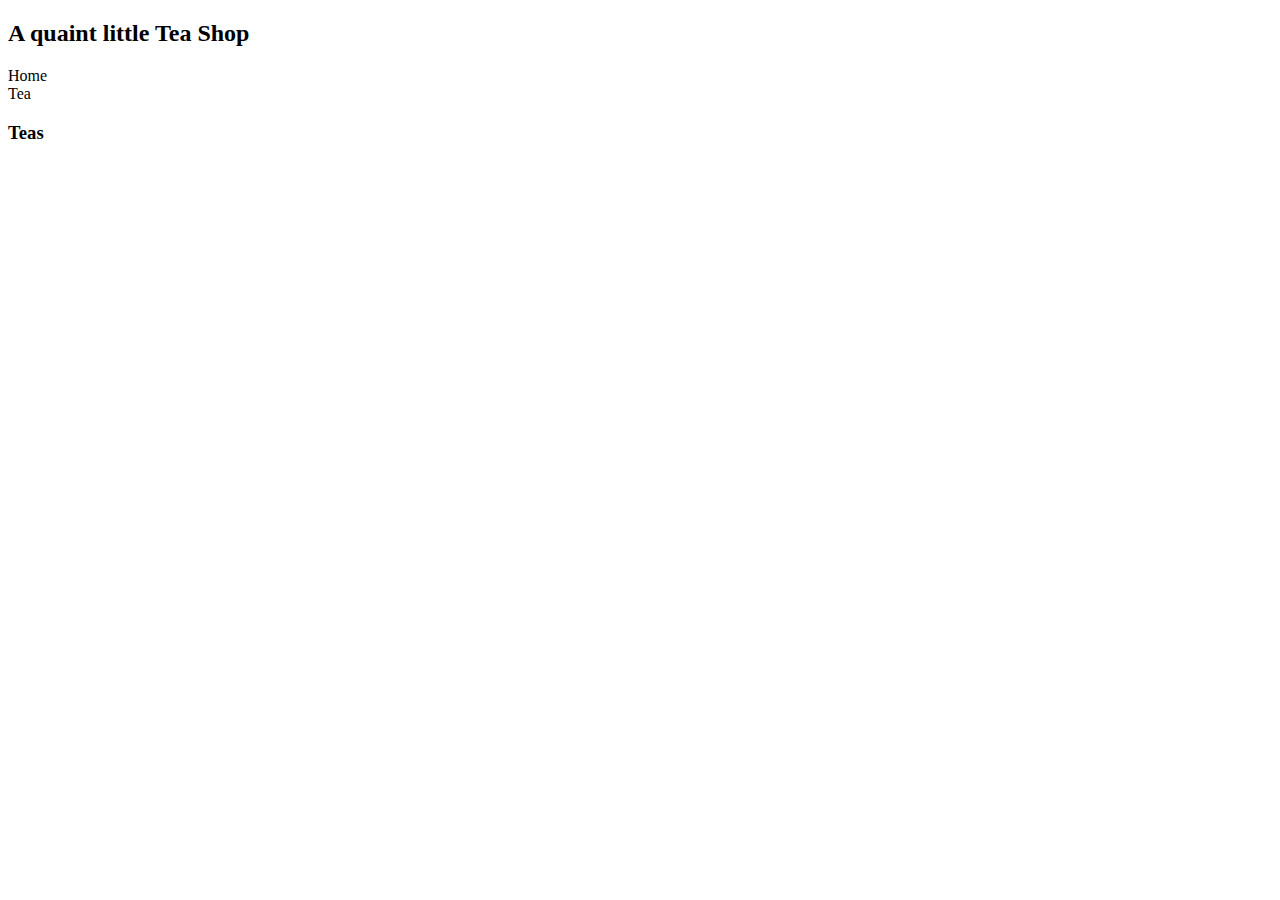
==== tea shop/index.html @ e5c7d677 "added all folders and skeleton code" ====
<!DOCTYPE html>
<html lang="en">
<head>
    <meta charset="UTF-8">
    <meta name="viewport" content="width=device-width, initial-scale=1.0">
    <meta http-equiv="X-UA-Compatible" content="ie=edge">
    <title>Document</title>
    <link rel="stylesheet" href="../common/main.css">
    <link rel="stylesheet" href="../products.css">
</head>
    <header>
    <h2>A quaint little Tea Shop</h2>
    <nav href="../">Home</nav>
    <nav href="products">Tea</nav>
</header>
<body>
<h3>Teas</h3>
<ul id="teas"></ul>
     
</body>
    <script src="products.js" tuype="module"></script>
</html>
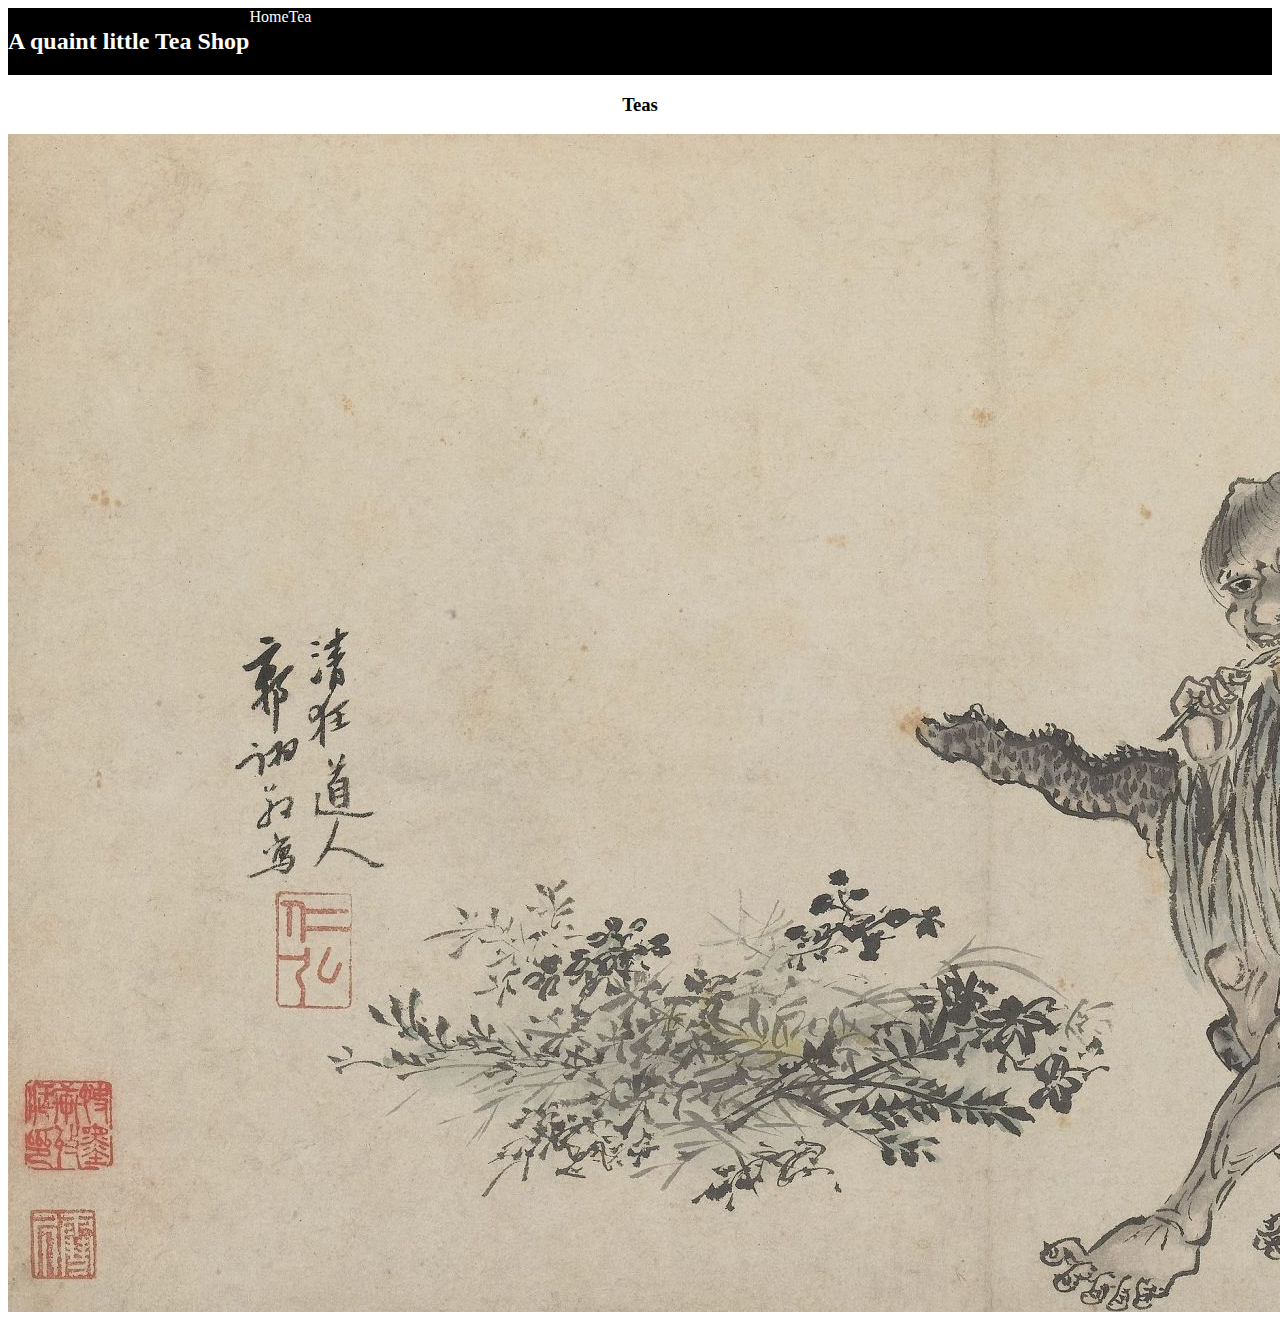
==== commit 81969f7d: "product list js up" ====
--- a/tea shop/index.html
+++ b/tea shop/index.html
@@ -5,17 +5,18 @@
     <meta name="viewport" content="width=device-width, initial-scale=1.0">
     <meta http-equiv="X-UA-Compatible" content="ie=edge">
     <title>Document</title>
-    <link rel="stylesheet" href="../common/main.css">
+    <link rel="stylesheet" href="../tea shop/main.css">
     <link rel="stylesheet" href="../products.css">
 </head>
     <header>
     <h2>A quaint little Tea Shop</h2>
-    <nav href="../">Home</nav>
-    <nav href="products">Tea</nav>
+    <nav href="../">Home </nav>
+    <nav href="products">Tea </nav>
 </header>
 <body>
 <h3>Teas</h3>
 <ul id="teas"></ul>
+<img src="../tea shop/assets/Emperor-Shen-Nong.jpg"       class="tea-master-image"/> 
      
 </body>
     <script src="products.js" tuype="module"></script>
--- a/tea shop/main.css
+++ b/tea shop/main.css
@@ -0,0 +1,26 @@
+*{box-sizing: border-box;}
+
+header {
+    display: flex;
+    justify-content: left;
+    align-items: left;
+    background-color: black;
+    color: white;
+
+}
+
+h2 {
+    font: Garamond;
+    text-align: center;
+}
+
+}
+
+body {
+    background-color: lightseagreen;
+
+}
+h3 {
+    font-size: 36;
+    text-align: center;
+}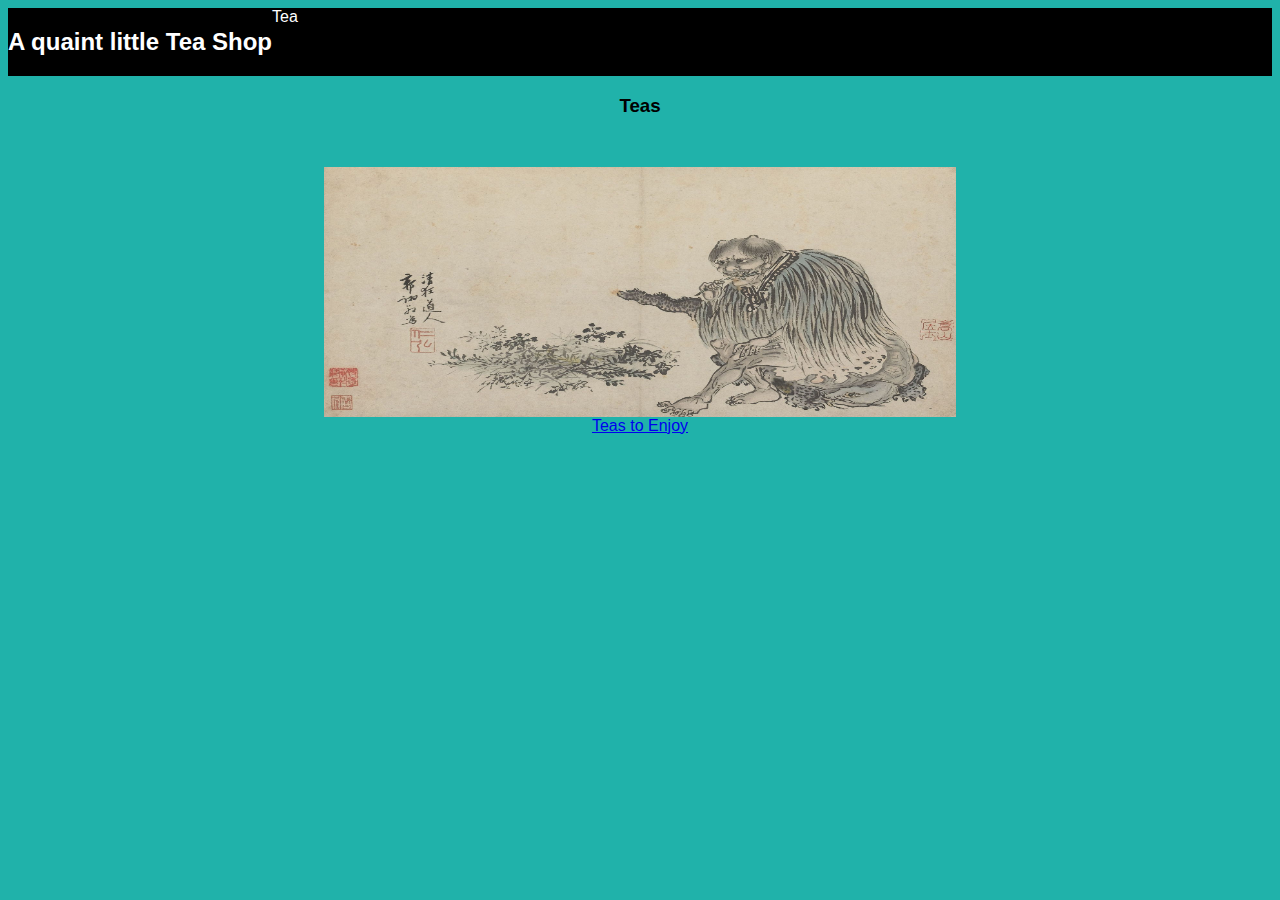
==== commit 9ae91100: "cleaned up css a little" ====
--- a/tea shop/index.html
+++ b/tea shop/index.html
@@ -10,13 +10,13 @@
 </head>
     <header>
     <h2>A quaint little Tea Shop</h2>
-    <nav href="../">Home </nav>
     <nav href="products">Tea </nav>
-</header>
+    </header>
 <body>
 <h3>Teas</h3>
-<ul id="teas"></ul>
-<img src="../tea shop/assets/Emperor-Shen-Nong.jpg"       class="tea-master-image"/> 
+
+<img src="../assets/Emperor-Shen-Nong.jpg"       class="tea-master-image"/> 
+<a href="../tea shop/products/products.html">Teas to Enjoy</a>
      
 </body>
     <script src="products.js" tuype="module"></script>
--- a/tea shop/main.css
+++ b/tea shop/main.css
@@ -6,7 +6,6 @@
     align-items: left;
     background-color: black;
     color: white;
-
 }
 
 h2 {
@@ -14,13 +13,28 @@
     text-align: center;
 }
 
+body {
+    background-color: lightseagreen;
+    text-align: center;
+    font-size: 48;
+    font-family: Verdana, Tahoma, sans-serif
 }
 
-body {
-    background-color: lightseagreen;
-
-}
 h3 {
     font-size: 36;
     text-align: center;
-}+}
+
+.tea-master-image {
+    height: 250px;
+    margin-top: 50px;
+    align-content: center;
+}
+img {
+    display: block;
+    margin-left: auto;
+    margin-right: auto;
+    height: 150;
+    width: 50%;
+       
+}
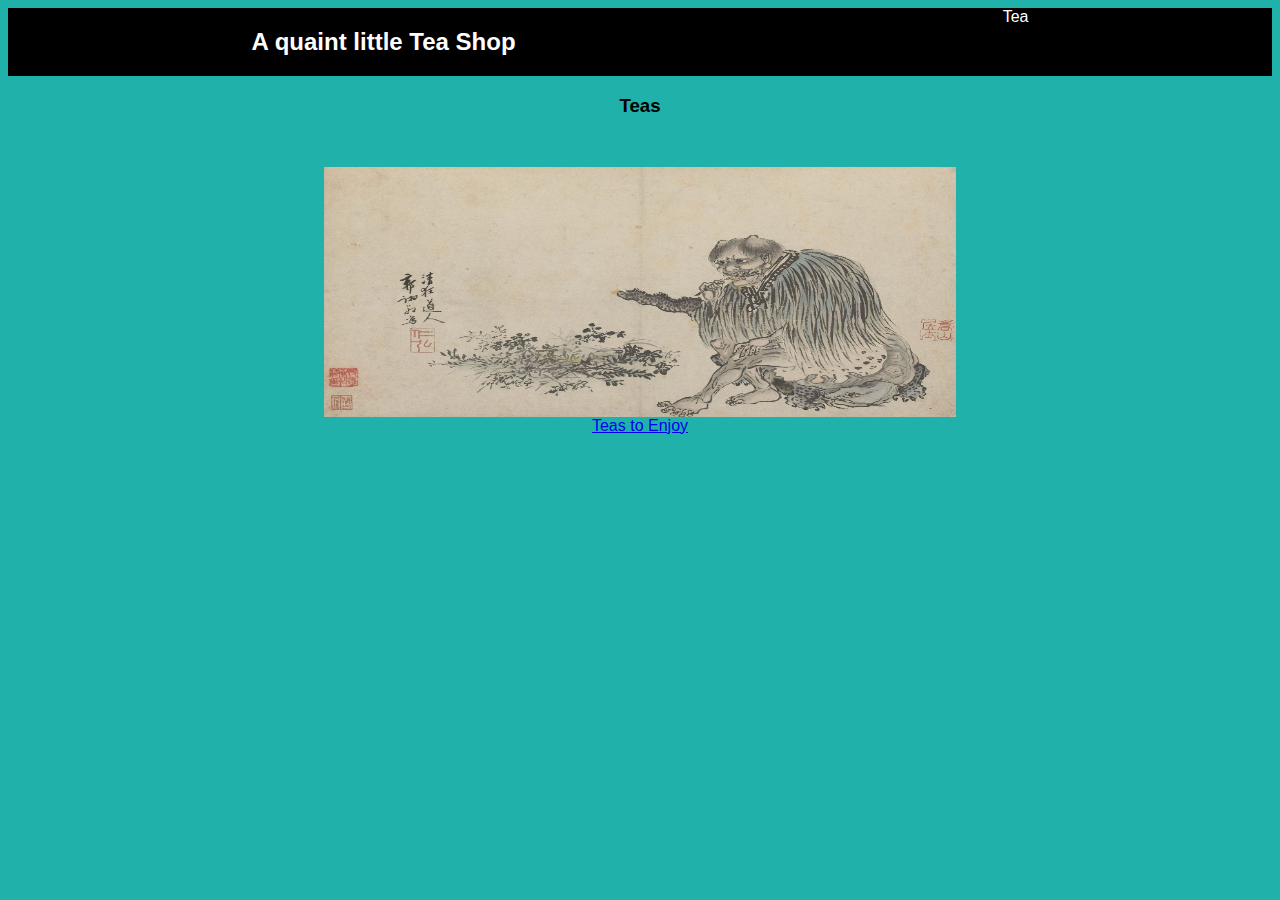
==== commit a98ca435: "static product page concept" ====
--- a/tea shop/index.html
+++ b/tea shop/index.html
@@ -13,10 +13,10 @@
     <nav href="products">Tea </nav>
     </header>
 <body>
-<h3>Teas</h3>
+    <h3>Teas</h3>
 
-<img src="../assets/Emperor-Shen-Nong.jpg"       class="tea-master-image"/> 
-<a href="../tea shop/products/products.html">Teas to Enjoy</a>
+    <img src="../assets/Emperor-Shen-Nong.jpg"  class="tea-master-image"/> 
+    <a href="../tea shop/products/products.html">Teas to Enjoy</a>
      
 </body>
     <script src="products.js" tuype="module"></script>
--- a/tea shop/main.css
+++ b/tea shop/main.css
@@ -11,6 +11,8 @@
 h2 {
     font: Garamond;
     text-align: center;
+    margin-left: auto;
+    margin-right: auto;
 }
 
 body {
@@ -38,3 +40,7 @@
     width: 50%;
        
 }
+nav {ont: Garamond;
+    text-align: center;
+    margin-left: auto;
+    margin-right: auto;}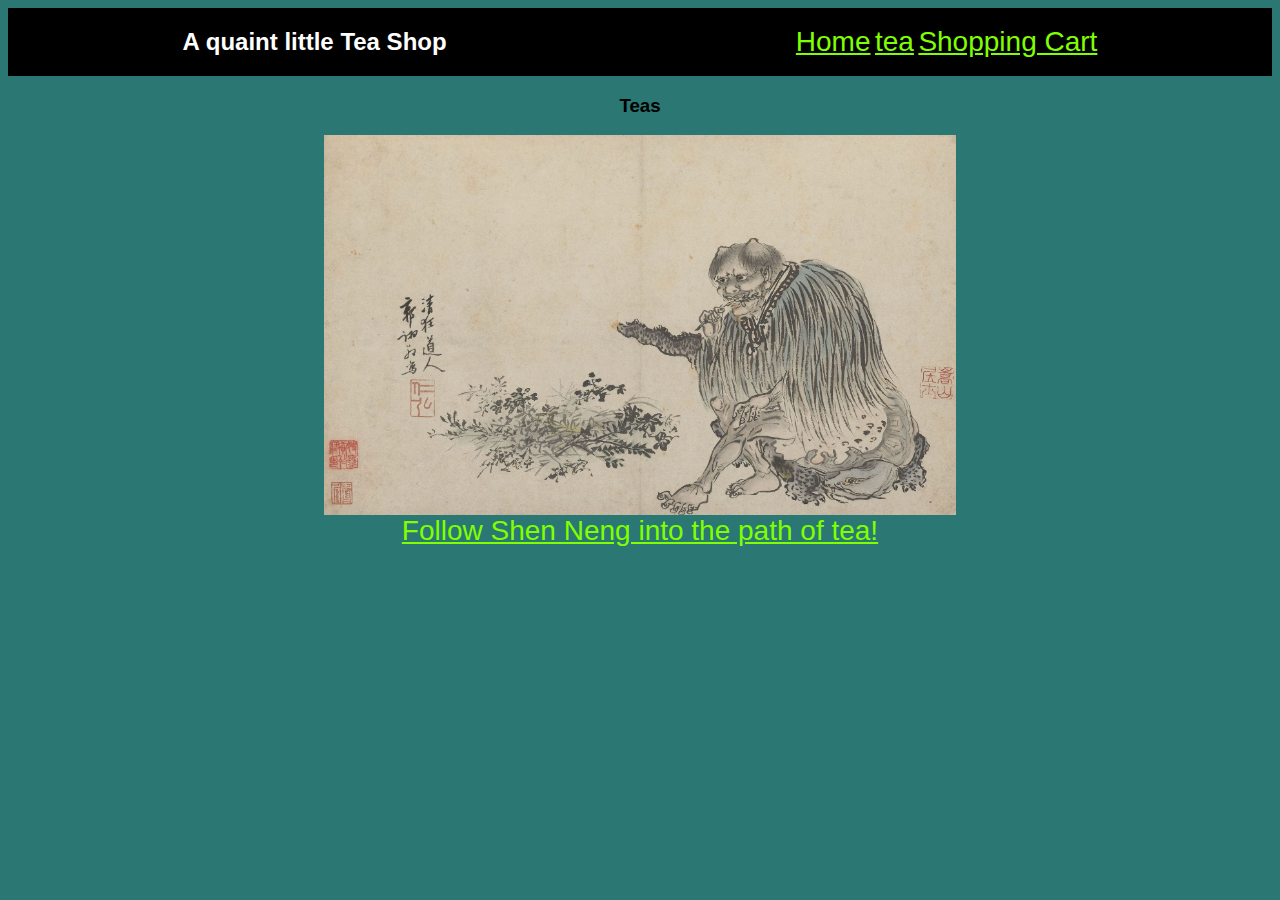
==== commit 6f7401ba: "local storage working" ====
--- a/tea shop/index.html
+++ b/tea shop/index.html
@@ -10,14 +10,18 @@
 </head>
     <header>
     <h2>A quaint little Tea Shop</h2>
-    <nav href="products">Tea </nav>
+    <nav>
+        <a href="../index.html">Home</a>
+        <a href="../products/products.html">tea</a>
+        <a href="/shopping-cart/">Shopping Cart</a>
+    </nav>
     </header>
 <body>
     <h3>Teas</h3>
 
     <img src="../assets/Emperor-Shen-Nong.jpg"  class="tea-master-image"/> 
-    <a href="../tea shop/products/products.html">Teas to Enjoy</a>
+    <a href="../tea shop/products/products.html">Follow Shen Neng into the path of tea!</a>
      
 </body>
-    <script src="products.js" tuype="module"></script>
+    <script src="products.js" type="module"></script>
 </html>--- a/tea shop/main.css
+++ b/tea shop/main.css
@@ -2,35 +2,37 @@
 
 header {
     display: flex;
-    justify-content: left;
-    align-items: left;
+    justify-content: space-between;
+    align-items: center;
     background-color: black;
     color: white;
 }
 
 h2 {
     font: Garamond;
+    font-size: 48;
     text-align: center;
     margin-left: auto;
     margin-right: auto;
 }
 
 body {
-    background-color: lightseagreen;
+    background-color: rgb(43, 119, 115);
     text-align: center;
-    font-size: 48;
-    font-family: Verdana, Tahoma, sans-serif
+    font-size: 36;
+    font-family: Verdana, Tahoma, sans-serif;
 }
 
 h3 {
     font-size: 36;
     text-align: center;
 }
-
+a {
+    font-size: 28px;
+    color: chartreuse;
+}
 .tea-master-image {
-    height: 250px;
-    margin-top: 50px;
-    align-content: center;
+   border: 5px black;
 }
 img {
     display: block;
@@ -38,9 +40,10 @@
     margin-right: auto;
     height: 150;
     width: 50%;
-       
+    border: 5px;
+    border-color: rgb(1, 66, 1);
 }
-nav {ont: Garamond;
+nav {font: Garamond;
     text-align: center;
     margin-left: auto;
     margin-right: auto;}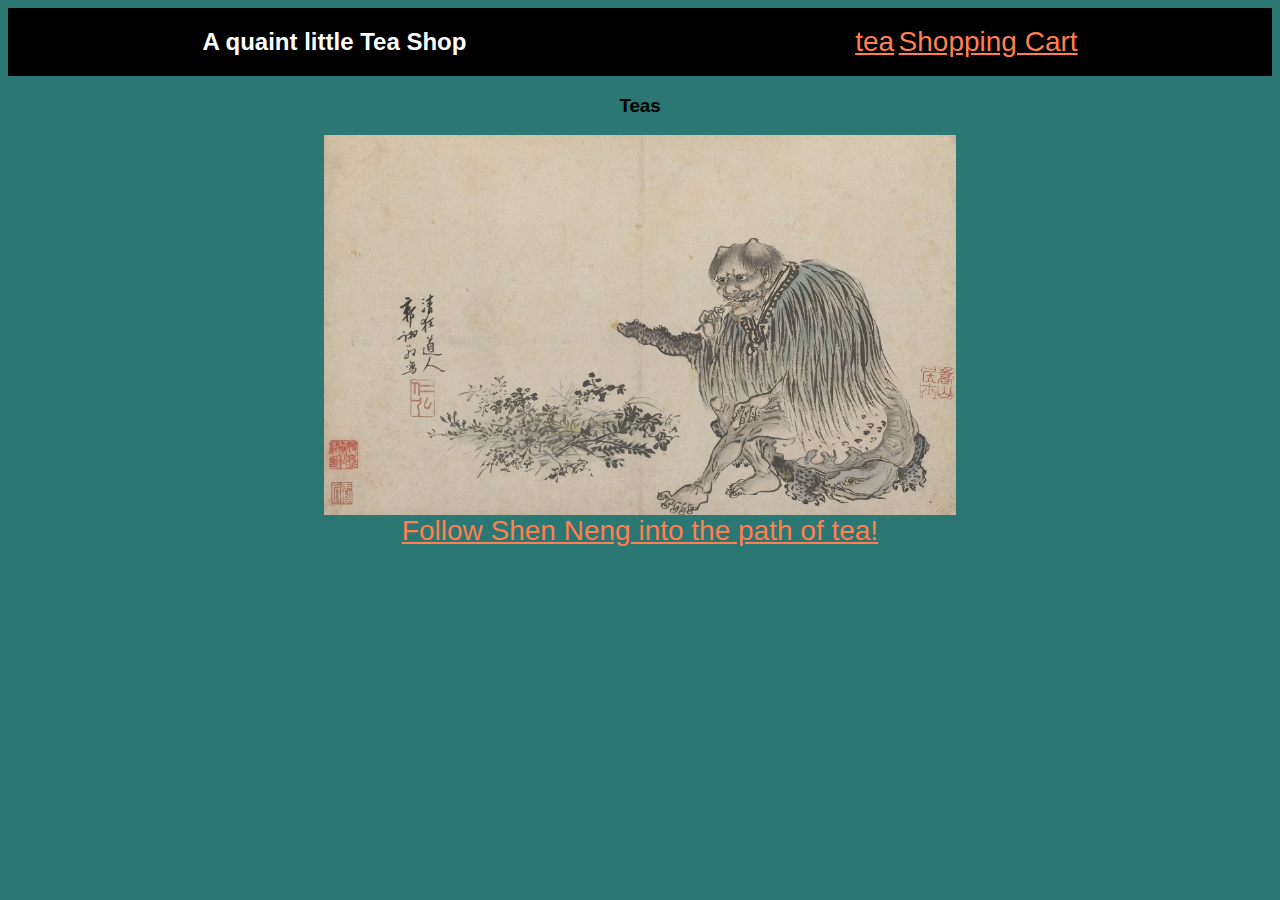
==== commit 9203cb17: "shopping cart working" ====
--- a/tea shop/index.html
+++ b/tea shop/index.html
@@ -11,9 +11,8 @@
     <header>
     <h2>A quaint little Tea Shop</h2>
     <nav>
-        <a href="../index.html">Home</a>
-        <a href="../products/products.html">tea</a>
-        <a href="/shopping-cart/">Shopping Cart</a>
+        <a href="../tea shop/products/products.html">tea</a>
+        <a href="/tea shop/shopping cart/index.html">Shopping Cart</a>
     </nav>
     </header>
 <body>
--- a/tea shop/main.css
+++ b/tea shop/main.css
@@ -29,7 +29,7 @@
 }
 a {
     font-size: 28px;
-    color: chartreuse;
+    color: coral;
 }
 .tea-master-image {
    border: 5px black;
